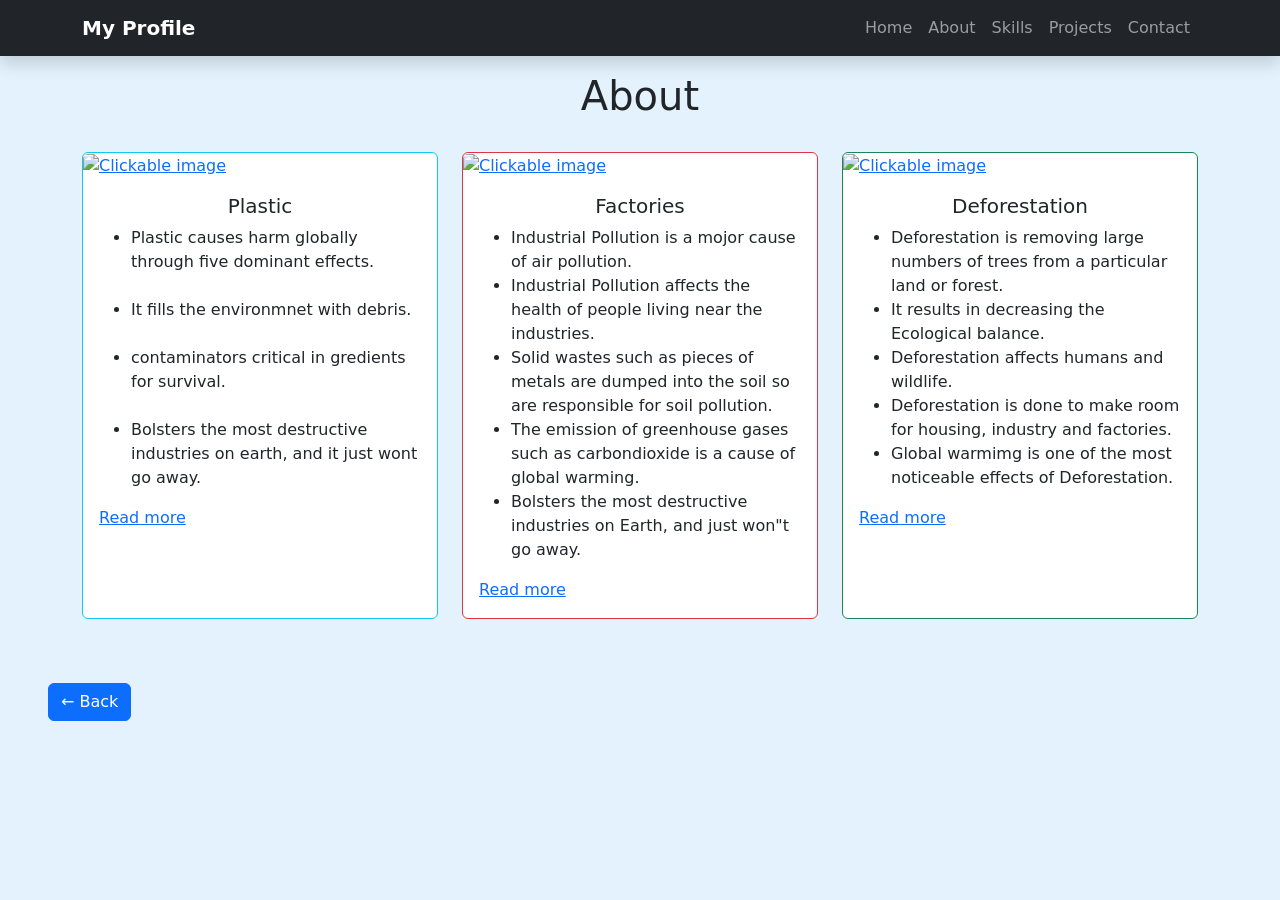
==== blog.html @ b0ac2780 "Add files via upload" ====
<!doctype html>
<html lang="en">

<head>
    <meta charset="utf-8">
    <meta name="viewport" content="width=device-width, initial-scale=1">
    <title>Blog</title>
    <link href="https://cdn.jsdelivr.net/npm/bootstrap@5.3.8/dist/css/bootstrap.min.css" rel="stylesheet"
        integrity="sha384-sRIl4kxILFvY47J16cr9ZwB07vP4J8+LH7qKQnuqkuIAvNWLzeN8tE5YBujZqJLB" crossorigin="anonymous">
    <link rel="stylesheet" href="https://cdn.jsdelivr.net/npm/bootstrap-icons/font/bootstrap-icons.css">
</head>

<body style="background-color: #e3f2fd;">
  <nav class="navbar navbar-expand-lg navbar-dark bg-dark fixed-top shadow">
      <div class="container">
           <a class="navbar-brand fw-bold" href="index.html">My Profile</a>
            <button class="navbar-toggler" data-bs-toggle="collapse" data-bs-target="#menu">
              <span class="navbar-toggler-icon"></span>
           </button>
          <div class="collapse navbar-collapse" id="menu">
          <ul class="navbar-nav ms-auto">
           <li class="nav-item">
               <a class="nav-link" href="index.html">Home</a>
           </li>
           <li class="nav-item">
               <a class="nav-link" href="index.html">About</a>
           </li>
           <li class="nav-item">
               <a class="nav-link" href="index.html">Skills</a>
           </li>
           <li class="nav-item">
               <a class="nav-link" href="index.html">Projects</a>
           </li>
           <li class="nav-item">
               <a class="nav-link" href="index.html">Contact</a>
           </li>
         </ul>
         
         </div>
       </div>
    </nav>
    <div class="container py-5">
        <h1 style="text-align:center" class="mt-4">About</h1><br>
        <div class="row row-cols-1 row-cols-md-3 g-4">

            <div class="col">
                <div class="card border-info h-100">
                    <a href="https://en.wikipedia.org/wiki/Plastic_pollution">
                        <img src="./media/person-cleaning-nature-earth-day.jpg" class="card-img-top"
                            alt="Clickable image">
                    </a>
                    <div class="card-body">

                        <h5 style="text-align:center" class="card-title">Plastic</h5>
                        <ul>
                            <li>Plastic causes harm globally through five dominant effects. </li><br>
                            <li>It fills the environmnet with debris. </li><br>
                            <li>contaminators critical in gredients for survival. </li> <br>
                            <li>Bolsters the most destructive industries on earth, and it just wont go away. </li>
                            </p>
                        </ul>

                        <a href="plastic.html" class="card-link">Read more</a>
                    </div>
                </div>
            </div>

            <div class="col">
                <div class="card border-danger h-100">
                    <a href="https://en.wikipedia.org/wiki/Factory">
                        <img src="./media/environmental-pollution-factory-exterior-night.jpg" class="card-img-top"
                            alt="Clickable image">
                    </a>
                    <div class="card-body">
                        <h5 style="text-align:center" class="card-title">Factories</h5>
                        <ul>
                            <li>Industrial Pollution is a mojor cause of air pollution.</li>
                            <li>Industrial Pollution affects the health of people living near the industries.</li>
                            <li>Solid wastes such as pieces of metals are dumped into the soil so are responsible for
                                soil pollution.</li>
                            <li>The emission of greenhouse gases such as carbondioxide is a cause of global warming.
                            </li>
                            <li>Bolsters the most destructive industries on Earth, and just won"t go away.</li>
                        </ul>
                        <a href="factories.html" class="card-link">Read more</a>
                    </div>
                </div>
            </div>

            <div class="col">
                <div class="card border-success h-100">
                    <a href="https://en.wikipedia.org/wiki/Deforestation">
                        <img src="./media/1000_F_672058604_asZ0ovCV89537lZ970RtoKtSUlOR3FLR.jpg" class="card-img-top"
                            alt="Clickable image">
                    </a>
                    <div class="card-body">
                        <h5 style="text-align:center" class="card-title">Deforestation</h5>
                        <ul>
                            <li>Deforestation is removing large numbers of trees from a particular land or forest.</li>
                            <li>It results in decreasing the Ecological balance.</li>
                            <li>Deforestation affects humans and wildlife.</li>
                            <li>Deforestation is done to make room for housing, industry and factories.</li>
                            <li>Global warmimg is one of the most noticeable effects of Deforestation.</li>
                        </ul>
                        <a href="deforestation.html" class="card-link">Read more</a>
                    </div>
                </div>
            </div>
        </div>
    </div>
    <a href="index.html" class="button btn btn-primary ms-5 mt-3 mb-3" style="margin:11px">← Back</a>
    <script src="https://cdn.jsdelivr.net/npm/bootstrap@5.3.8/dist/js/bootstrap.bundle.min.js"
        integrity="sha384-FKyoEForCGlyvwx9Hj09JcYn3nv7wiPVlz7YYwJrWVcXK/BmnVDxM+D2scQbITxI" crossorigin="anonymous">
        </script>
    

</body>

</html>
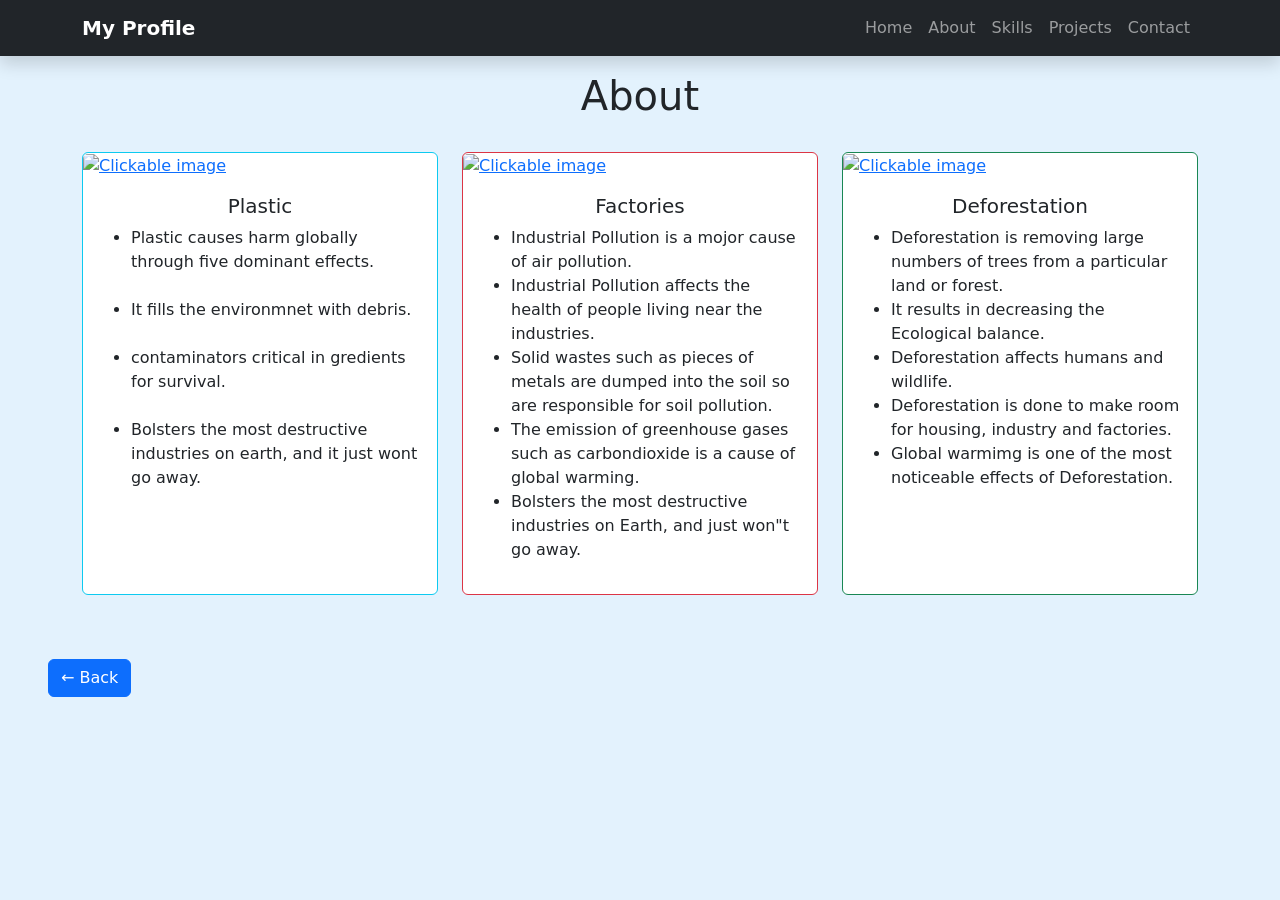
==== commit 12da55a0: "Update blog.html" ====
--- a/blog.html
+++ b/blog.html
@@ -60,7 +60,7 @@
                             </p>
                         </ul>
 
-                        <a href="plastic.html" class="card-link">Read more</a>
+                        <!-- <a href="plastic.html" class="card-link">Read more</a> -->
                     </div>
                 </div>
             </div>
@@ -82,7 +82,7 @@
                             </li>
                             <li>Bolsters the most destructive industries on Earth, and just won"t go away.</li>
                         </ul>
-                        <a href="factories.html" class="card-link">Read more</a>
+                        <!-- <a href="factories.html" class="card-link">Read more</a> -->
                     </div>
                 </div>
             </div>
@@ -102,7 +102,7 @@
                             <li>Deforestation is done to make room for housing, industry and factories.</li>
                             <li>Global warmimg is one of the most noticeable effects of Deforestation.</li>
                         </ul>
-                        <a href="deforestation.html" class="card-link">Read more</a>
+                        <!-- <a href="deforestation.html" class="card-link">Read more</a> -->
                     </div>
                 </div>
             </div>
@@ -117,3 +117,4 @@
 </body>
 
 </html>
+
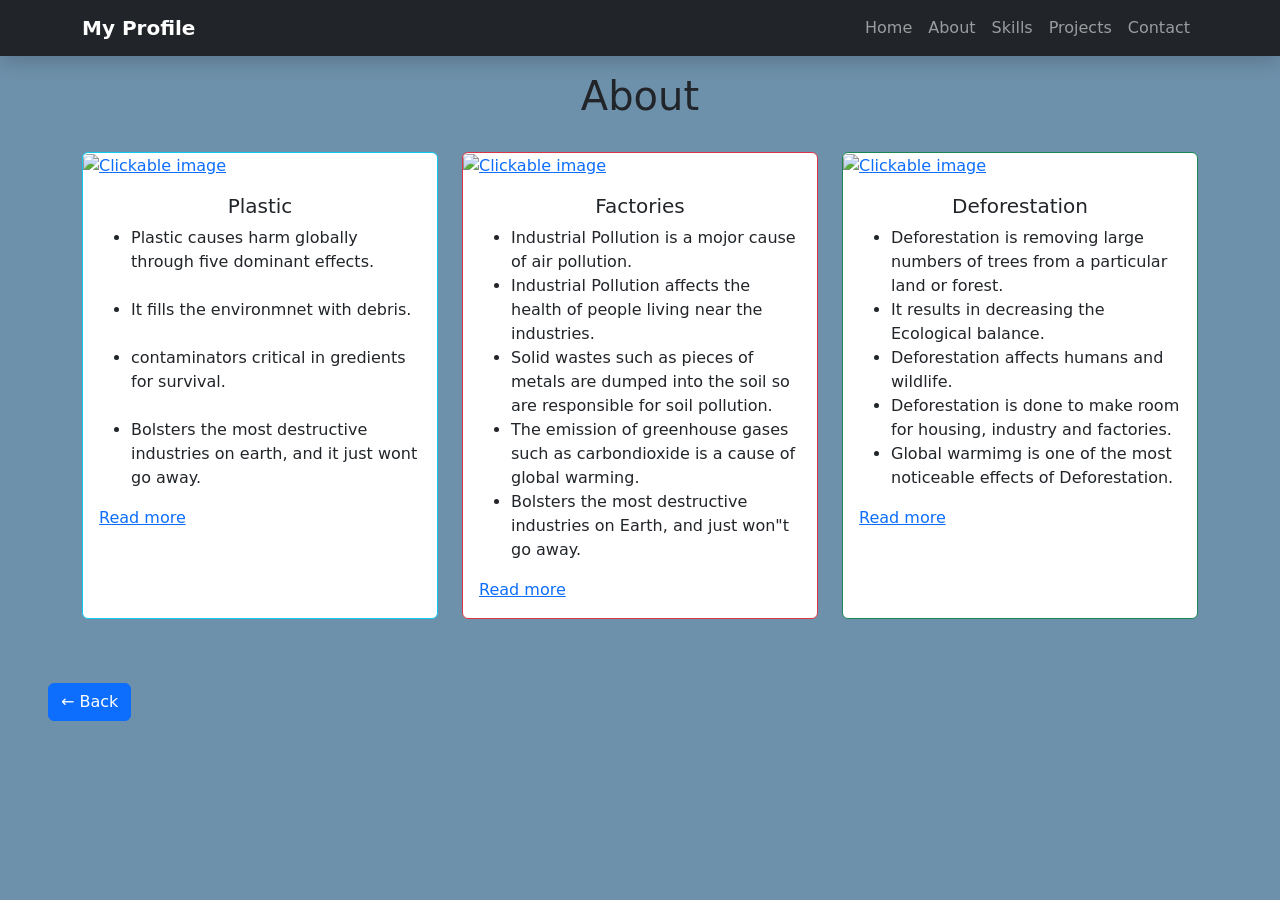
==== commit a8479e5f: "Update blog.html" ====
--- a/blog.html
+++ b/blog.html
@@ -10,7 +10,7 @@
     <link rel="stylesheet" href="https://cdn.jsdelivr.net/npm/bootstrap-icons/font/bootstrap-icons.css">
 </head>
 
-<body style="background-color: #e3f2fd;">
+<body style="background-color: #6e91ab;">
   <nav class="navbar navbar-expand-lg navbar-dark bg-dark fixed-top shadow">
       <div class="container">
            <a class="navbar-brand fw-bold" href="index.html">My Profile</a>
@@ -60,14 +60,14 @@
                             </p>
                         </ul>
 
-                        <!-- <a href="plastic.html" class="card-link">Read more</a> -->
+                        <a href="https://en.wikipedia.org/wiki/Plastic" class="card-link">Read more</a>
                     </div>
                 </div>
             </div>
 
             <div class="col">
                 <div class="card border-danger h-100">
-                    <a href="https://en.wikipedia.org/wiki/Factory">
+                    <a href="https://en.wikipedia.org/wiki/Air_pollution">
                         <img src="./media/environmental-pollution-factory-exterior-night.jpg" class="card-img-top"
                             alt="Clickable image">
                     </a>
@@ -82,14 +82,14 @@
                             </li>
                             <li>Bolsters the most destructive industries on Earth, and just won"t go away.</li>
                         </ul>
-                        <!-- <a href="factories.html" class="card-link">Read more</a> -->
+                        <a href="https://en.wikipedia.org/wiki/Factory" class="card-link">Read more</a>
                     </div>
                 </div>
             </div>
 
             <div class="col">
                 <div class="card border-success h-100">
-                    <a href="https://en.wikipedia.org/wiki/Deforestation">
+                    <a href="https://www.nrdc.org/stories/deforestation-forest-degradation-causes-effects-solutions">
                         <img src="./media/1000_F_672058604_asZ0ovCV89537lZ970RtoKtSUlOR3FLR.jpg" class="card-img-top"
                             alt="Clickable image">
                     </a>
@@ -102,7 +102,7 @@
                             <li>Deforestation is done to make room for housing, industry and factories.</li>
                             <li>Global warmimg is one of the most noticeable effects of Deforestation.</li>
                         </ul>
-                        <!-- <a href="deforestation.html" class="card-link">Read more</a> -->
+                        <a href="https://en.wikipedia.org/wiki/Deforestation" class="card-link">Read more</a>
                     </div>
                 </div>
             </div>
@@ -117,4 +117,3 @@
 </body>
 
 </html>
-
